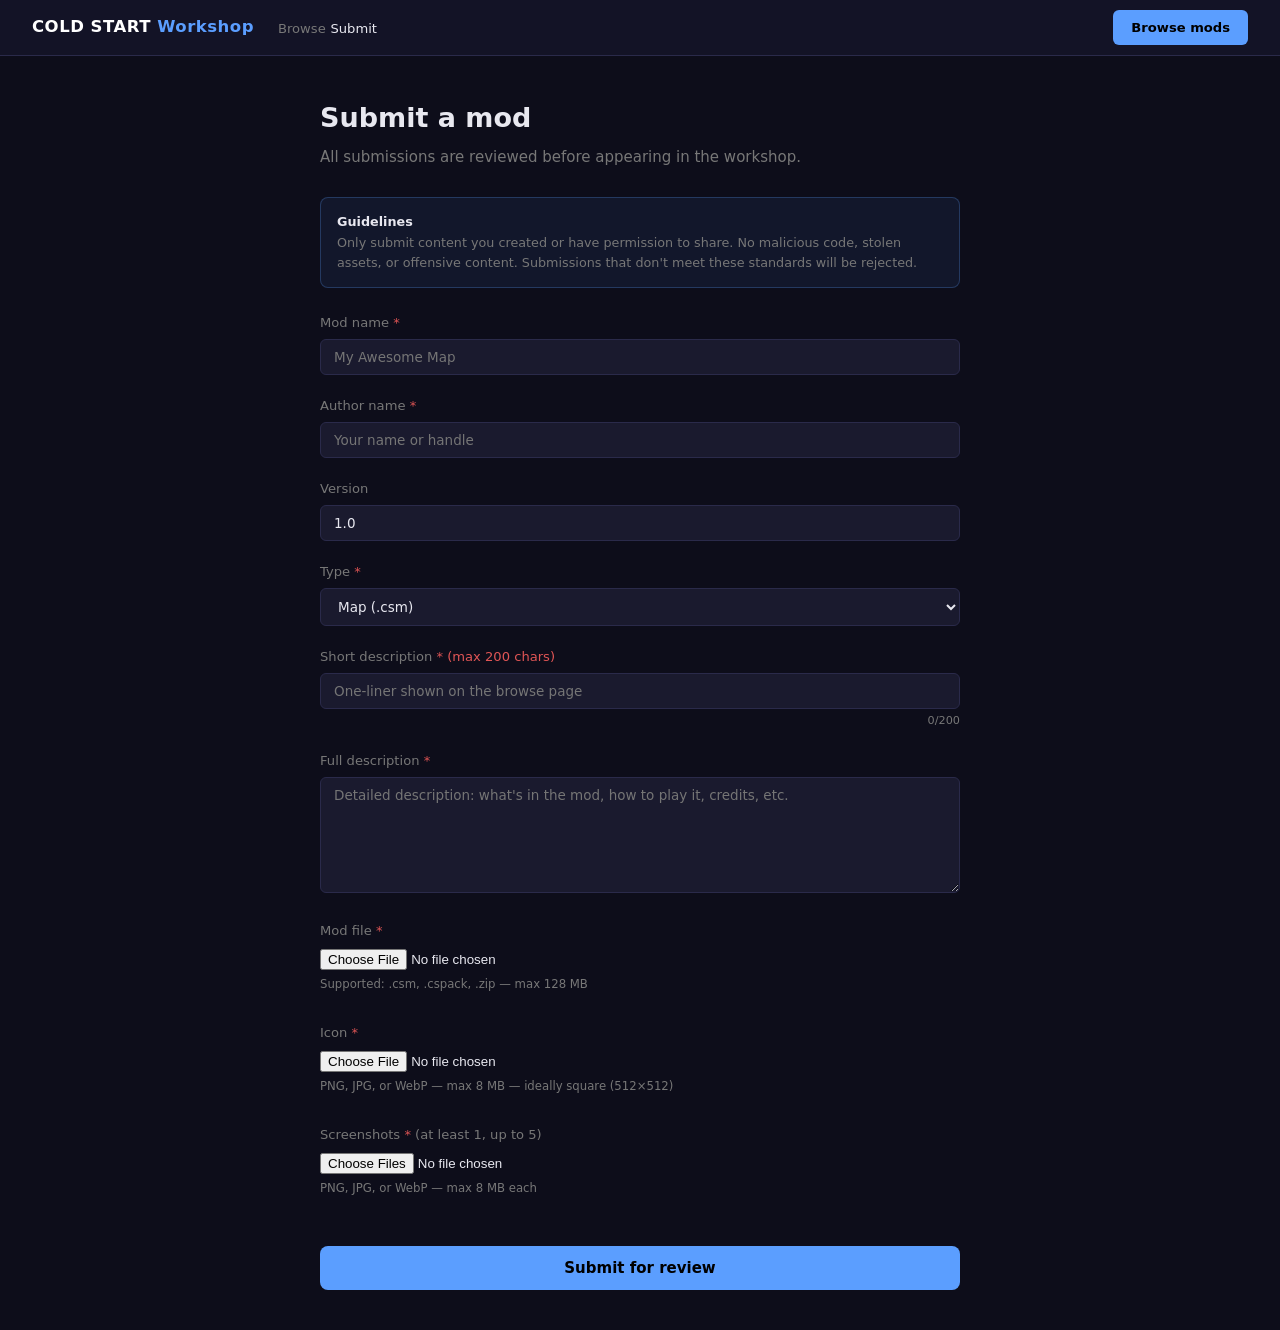
==== submit.html @ f0fc11db "initial: public workshop browse + submit site" ====
<!DOCTYPE html>
<html lang="en">
<head>
<meta charset="utf-8">
<meta name="viewport" content="width=device-width,initial-scale=1">
<title>Submit a mod — Cold Start Workshop</title>
<link rel="stylesheet" href="css/style.css">
</head>
<body>

<header>
  <span class="logo">COLD START <span>Workshop</span></span>
  <nav>
    <a href="index.html">Browse</a>
    <a href="submit.html" class="active">Submit</a>
  </nav>
  <span class="header-spacer"></span>
  <a href="index.html" class="btn-submit">Browse mods</a>
</header>

<div class="submit-wrap">
  <h1>Submit a mod</h1>
  <p>All submissions are reviewed before appearing in the workshop.</p>

  <div class="notice">
    <strong>Guidelines</strong><br>
    Only submit content you created or have permission to share.
    No malicious code, stolen assets, or offensive content.
    Submissions that don't meet these standards will be rejected.
  </div>

  <form id="form" enctype="multipart/form-data">

    <div class="form-group">
      <label>Mod name <span class="req">*</span></label>
      <input type="text" name="name" maxlength="80" required placeholder="My Awesome Map">
    </div>

    <div class="form-group">
      <label>Author name <span class="req">*</span></label>
      <input type="text" name="author" maxlength="64" required placeholder="Your name or handle">
    </div>

    <div class="form-group">
      <label>Version</label>
      <input type="text" name="version" maxlength="20" value="1.0" placeholder="1.0">
    </div>

    <div class="form-group">
      <label>Type <span class="req">*</span></label>
      <select name="mod_type">
        <option value="map">Map (.csm)</option>
        <option value="pack">Map pack (.cspack)</option>
        <option value="character">Character</option>
        <option value="item">Item</option>
      </select>
    </div>

    <div class="form-group">
      <label>Short description <span class="req">*</span> <span class="req">(max 200 chars)</span></label>
      <input type="text" name="short_description" id="short_desc" maxlength="200" required
             placeholder="One-liner shown on the browse page">
      <div class="char-count"><span id="short_count">0</span>/200</div>
    </div>

    <div class="form-group">
      <label>Full description <span class="req">*</span></label>
      <textarea name="description" rows="6" required
                placeholder="Detailed description: what's in the mod, how to play it, credits, etc."></textarea>
    </div>

    <div class="form-group">
      <label>Mod file <span class="req">*</span></label>
      <input type="file" name="mod_file" accept=".csm,.cspack,.zip" required>
      <p class="file-hint">Supported: .csm, .cspack, .zip — max 128 MB</p>
    </div>

    <div class="form-group">
      <label>Icon <span class="req">*</span></label>
      <input type="file" name="icon" accept="image/png,image/jpeg,image/webp" required>
      <p class="file-hint">PNG, JPG, or WebP — max 8 MB — ideally square (512×512)</p>
    </div>

    <div class="form-group">
      <label>Screenshots <span class="req">*</span> (at least 1, up to 5)</label>
      <input type="file" name="screenshots" accept="image/png,image/jpeg,image/webp"
             multiple required id="ss_input">
      <p class="file-hint">PNG, JPG, or WebP — max 8 MB each</p>
      <div id="ss_preview" style="display:flex;gap:8px;flex-wrap:wrap;margin-top:8px"></div>
    </div>

    <button class="submit-btn" type="submit" id="submit_btn">Submit for review</button>
    <div class="status-msg" id="status"></div>
  </form>
</div>

<script src="js/api.js"></script>
<script>
// Character counter
const shortInput = document.getElementById("short_desc");
const shortCount = document.getElementById("short_count");
shortInput.addEventListener("input", () => {
  shortCount.textContent = shortInput.value.length;
});

// Screenshot preview
document.getElementById("ss_input").addEventListener("change", function() {
  const prev = document.getElementById("ss_preview");
  prev.innerHTML = "";
  const files = [...this.files].slice(0, 5);
  if (files.length > 5) {
    showStatus("Maximum 5 screenshots — only the first 5 will be used.", "err");
  }
  files.forEach(f => {
    const img = document.createElement("img");
    img.style.cssText = "height:90px;width:auto;border-radius:6px;object-fit:cover;border:1px solid var(--border)";
    img.src = URL.createObjectURL(f);
    prev.appendChild(img);
  });
});

// Submit
document.getElementById("form").addEventListener("submit", async e => {
  e.preventDefault();
  const btn = document.getElementById("submit_btn");
  btn.disabled = true;
  btn.textContent = "Uploading…";
  showStatus("", "");

  try {
    const fd = new FormData(e.target);

    // Cap screenshots at 5 (browsers may pass more via multiple)
    const ssInput = document.getElementById("ss_input");
    fd.delete("screenshots");
    [...ssInput.files].slice(0, 5).forEach(f => fd.append("screenshots", f));

    const result = await submitMod(fd);
    showStatus(`✓ Submitted! Your mod ID is <strong>${result.id}</strong>. It will appear after review.`, "ok");
    e.target.reset();
    document.getElementById("ss_preview").innerHTML = "";
    shortCount.textContent = "0";
  } catch(err) {
    showStatus("✗ " + err.message, "err");
  } finally {
    btn.disabled = false;
    btn.textContent = "Submit for review";
  }
});

function showStatus(msg, type) {
  const el = document.getElementById("status");
  el.innerHTML = msg;
  el.className = "status-msg " + type;
  el.style.display = msg ? "block" : "none";
}
</script>
</body>
</html>
---- css/style.css ----
:root {
  --bg:#0d0d1a; --surface:#131326; --card:#1a1a2e; --border:#2a2a4a;
  --text:#e8e8f0; --dim:#777; --accent:#5b9eff; --green:#50c87a; --red:#e05555;
  --gold:#f5c842;
  font-size:15px;
}
*{box-sizing:border-box;margin:0;padding:0}
body{background:var(--bg);color:var(--text);font:1rem/1.6 'Segoe UI',system-ui,sans-serif;min-height:100vh}
a{color:var(--accent);text-decoration:none}
a:hover{text-decoration:underline}

/* ── header ── */
header{background:var(--surface);border-bottom:1px solid var(--border);
       padding:0 32px;display:flex;align-items:center;gap:24px;height:56px;position:sticky;top:0;z-index:100}
.logo{font-size:1.1rem;font-weight:700;color:#fff;letter-spacing:.5px}
.logo span{color:var(--accent)}
nav a{color:var(--dim);font-size:.875rem;transition:color .15s}
nav a:hover,nav a.active{color:var(--text);text-decoration:none}
.header-spacer{flex:1}
.btn-submit{background:var(--accent);color:#000;font-weight:600;
            padding:7px 18px;border-radius:6px;font-size:.875rem}
.btn-submit:hover{text-decoration:none;filter:brightness(1.1)}

/* ── hero ── */
.hero{text-align:center;padding:64px 20px 48px;background:
  radial-gradient(ellipse at 50% 0%, rgba(91,158,255,.12) 0%, transparent 70%)}
.hero h1{font-size:2.4rem;font-weight:800;margin-bottom:12px}
.hero p{color:var(--dim);font-size:1.05rem;max-width:500px;margin:0 auto 28px}
.search-bar{display:flex;max-width:520px;margin:0 auto;gap:8px}
.search-bar input{flex:1;background:var(--card);border:1px solid var(--border);
  color:var(--text);padding:10px 16px;border-radius:8px;font-size:.95rem;font-family:inherit}
.search-bar input:focus{outline:none;border-color:var(--accent)}
.filter-row{display:flex;gap:8px;justify-content:center;margin-top:16px;flex-wrap:wrap}

/* ── tag / chip ── */
.chip{padding:5px 14px;border-radius:20px;font-size:.8rem;cursor:pointer;
      border:1px solid var(--border);background:transparent;color:var(--dim);transition:.15s}
.chip:hover,.chip.active{background:var(--accent);color:#000;border-color:var(--accent)}

/* ── grid ── */
main{max-width:1200px;margin:0 auto;padding:32px 20px}
.grid{display:grid;grid-template-columns:repeat(auto-fill,minmax(260px,1fr));gap:20px}
.empty{text-align:center;color:var(--dim);padding:60px;grid-column:1/-1}

/* ── mod card ── */
.mod-card{background:var(--card);border:1px solid var(--border);border-radius:10px;
          overflow:hidden;transition:transform .15s,border-color .15s;cursor:pointer}
.mod-card:hover{transform:translateY(-2px);border-color:var(--accent)}
.mod-thumb{width:100%;height:150px;object-fit:cover;background:var(--border)}
.mod-body{padding:14px}
.mod-top{display:flex;align-items:center;gap:10px;margin-bottom:8px}
.mod-icon{width:36px;height:36px;border-radius:6px;object-fit:cover;flex-shrink:0}
.mod-name{font-weight:600;font-size:.95rem}
.mod-author{color:var(--dim);font-size:.8rem}
.mod-desc{font-size:.825rem;color:var(--dim);margin-bottom:10px;
          display:-webkit-box;-webkit-line-clamp:2;-webkit-box-orient:vertical;overflow:hidden}
.mod-foot{display:flex;align-items:center;gap:8px;font-size:.78rem;color:var(--dim)}
.tag{background:rgba(91,158,255,.15);color:var(--accent);
     font-size:.72rem;padding:2px 7px;border-radius:4px;font-weight:600}
.dl-count::before{content:"⬇ "}

/* ── modal ── */
.overlay{position:fixed;inset:0;background:rgba(0,0,0,.75);z-index:200;
         display:flex;align-items:center;justify-content:center;padding:20px;
         opacity:0;pointer-events:none;transition:opacity .2s}
.overlay.open{opacity:1;pointer-events:all}
.modal{background:var(--card);border:1px solid var(--border);border-radius:12px;
       max-width:760px;width:100%;max-height:90vh;overflow-y:auto;padding:28px}
.modal-header{display:flex;align-items:center;gap:14px;margin-bottom:18px}
.modal-icon{width:52px;height:52px;border-radius:8px;object-fit:cover}
.modal-title{font-size:1.3rem;font-weight:700}
.modal-meta{color:var(--dim);font-size:.85rem}
.close-btn{margin-left:auto;background:none;border:none;color:var(--dim);
           font-size:1.4rem;cursor:pointer;line-height:1}
.close-btn:hover{color:var(--text)}
.ss-row{display:flex;gap:8px;overflow-x:auto;margin:14px 0;padding-bottom:4px}
.ss-row img{height:130px;width:auto;border-radius:6px;border:1px solid var(--border);flex-shrink:0}
.modal-desc{font-size:.9rem;line-height:1.7;white-space:pre-wrap;margin-bottom:18px}
.dl-btn{display:inline-block;background:var(--accent);color:#000;font-weight:700;
        padding:10px 24px;border-radius:8px;font-size:.9rem}
.dl-btn:hover{text-decoration:none;filter:brightness(1.1)}
.sig-block{background:var(--surface);border:1px solid var(--border);border-radius:6px;
           padding:10px 14px;font-size:.75rem;color:var(--dim);margin-top:12px;word-break:break-all}

/* ── submit page ── */
.submit-wrap{max-width:680px;margin:0 auto;padding:40px 20px}
.submit-wrap h1{font-size:1.8rem;margin-bottom:6px}
.submit-wrap p{color:var(--dim);margin-bottom:28px}
.form-group{margin-bottom:20px}
label{display:block;font-size:.875rem;color:var(--dim);margin-bottom:6px;font-weight:500}
label .req{color:var(--red)}
input[type=text],input[type=email],textarea,select{
  width:100%;background:var(--card);color:var(--text);
  border:1px solid var(--border);border-radius:6px;
  padding:9px 13px;font-size:.9rem;font-family:inherit}
input:focus,textarea:focus,select:focus{outline:none;border-color:var(--accent)}
textarea{resize:vertical;min-height:80px}
.char-count{text-align:right;font-size:.75rem;color:var(--dim);margin-top:3px}
.file-hint{font-size:.78rem;color:var(--dim);margin-top:4px}
.submit-btn{width:100%;background:var(--accent);color:#000;font-weight:700;
            border:none;border-radius:8px;padding:13px;font-size:1rem;
            cursor:pointer;transition:filter .15s;font-family:inherit}
.submit-btn:hover{filter:brightness(1.1)}
.submit-btn:disabled{opacity:.5;cursor:default}
.notice{background:rgba(91,158,255,.08);border:1px solid rgba(91,158,255,.25);
        border-radius:8px;padding:14px 16px;font-size:.85rem;color:var(--dim);margin-bottom:24px}
.notice strong{color:var(--text)}
.status-msg{padding:14px;border-radius:8px;margin-top:16px;display:none}
.status-msg.ok{background:rgba(80,200,122,.12);border:1px solid var(--green);color:var(--green)}
.status-msg.err{background:rgba(224,85,85,.12);border:1px solid var(--red);color:var(--red)}

@media(max-width:600px){
  .hero h1{font-size:1.7rem}
  .grid{grid-template-columns:1fr}
}
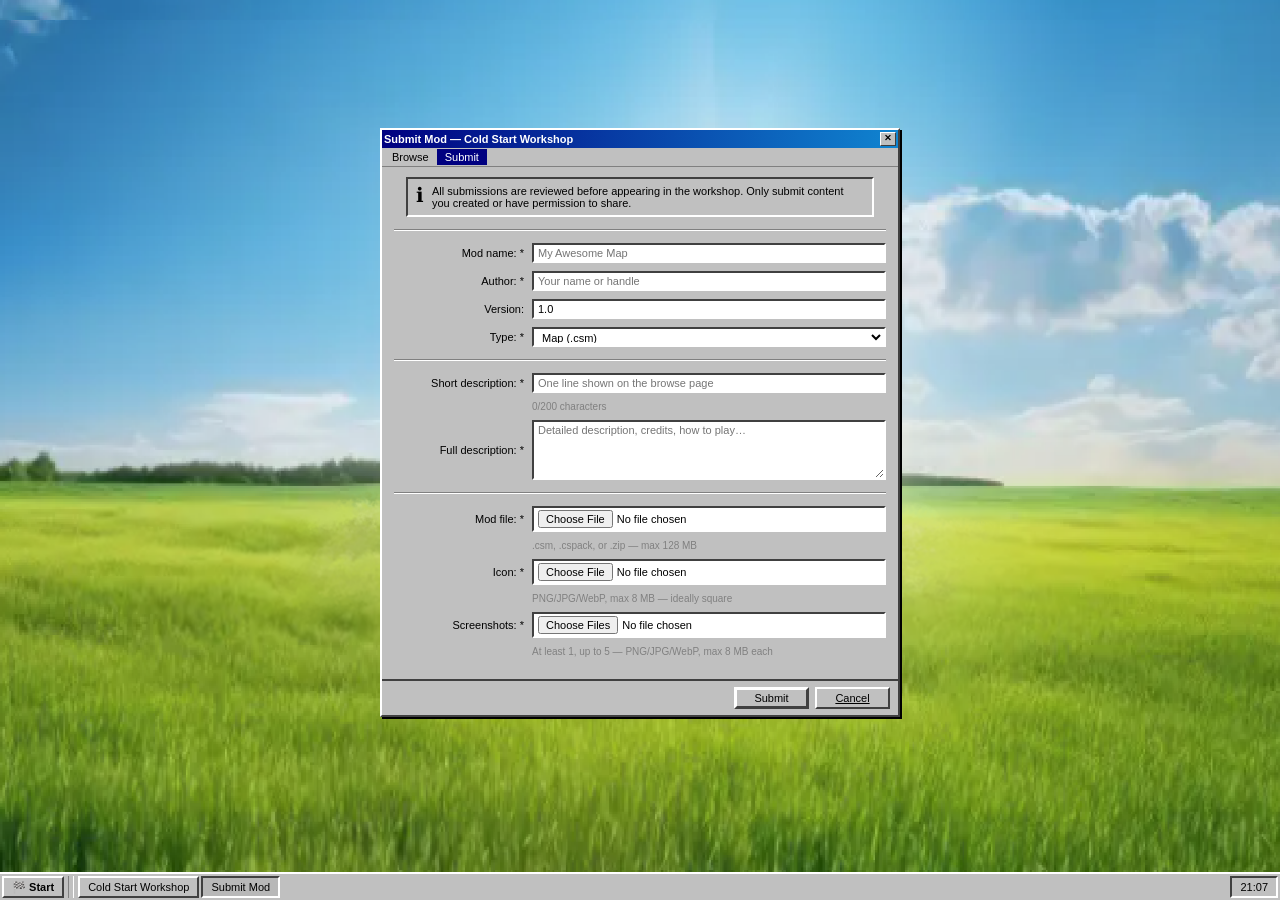
==== commit 21da0e3b: "Win98 UI with game wallpaper" ====
--- a/submit.html
+++ b/submit.html
@@ -8,152 +8,177 @@
 </head>
 <body>
 
-<header>
-  <span class="logo">COLD START <span>Workshop</span></span>
-  <nav>
-    <a href="index.html">Browse</a>
-    <a href="submit.html" class="active">Submit</a>
-  </nav>
-  <span class="header-spacer"></span>
-  <a href="index.html" class="btn-submit">Browse mods</a>
-</header>
-
-<div class="submit-wrap">
-  <h1>Submit a mod</h1>
-  <p>All submissions are reviewed before appearing in the workshop.</p>
-
-  <div class="notice">
-    <strong>Guidelines</strong><br>
-    Only submit content you created or have permission to share.
-    No malicious code, stolen assets, or offensive content.
-    Submissions that don't meet these standards will be rejected.
-  </div>
-
-  <form id="form" enctype="multipart/form-data">
-
-    <div class="form-group">
-      <label>Mod name <span class="req">*</span></label>
-      <input type="text" name="name" maxlength="80" required placeholder="My Awesome Map">
+<div class="page-wrap" style="align-items:center;justify-content:center;padding-bottom:36px">
+  <div class="win form-win">
+    <div class="titlebar">
+      <span class="titlebar-title">Submit Mod — Cold Start Workshop</span>
+      <button class="titlebar-btn" onclick="history.back()">✕</button>
     </div>
 
-    <div class="form-group">
-      <label>Author name <span class="req">*</span></label>
-      <input type="text" name="author" maxlength="64" required placeholder="Your name or handle">
+    <div class="menubar">
+      <a href="index.html" class="menubar-item">Browse</a>
+      <a href="submit.html" class="menubar-item active">Submit</a>
     </div>
 
-    <div class="form-group">
-      <label>Version</label>
-      <input type="text" name="version" maxlength="20" value="1.0" placeholder="1.0">
-    </div>
+    <form id="form" enctype="multipart/form-data">
+      <div class="form-body">
 
-    <div class="form-group">
-      <label>Type <span class="req">*</span></label>
-      <select name="mod_type">
-        <option value="map">Map (.csm)</option>
-        <option value="pack">Map pack (.cspack)</option>
-        <option value="character">Character</option>
-        <option value="item">Item</option>
-      </select>
-    </div>
+        <div class="notice98">
+          <span class="notice98-icon">ℹ</span>
+          <span>All submissions are reviewed before appearing in the workshop.
+          Only submit content you created or have permission to share.</span>
+        </div>
 
-    <div class="form-group">
-      <label>Short description <span class="req">*</span> <span class="req">(max 200 chars)</span></label>
-      <input type="text" name="short_description" id="short_desc" maxlength="200" required
-             placeholder="One-liner shown on the browse page">
-      <div class="char-count"><span id="short_count">0</span>/200</div>
-    </div>
+        <hr class="form-sep">
 
-    <div class="form-group">
-      <label>Full description <span class="req">*</span></label>
-      <textarea name="description" rows="6" required
-                placeholder="Detailed description: what's in the mod, how to play it, credits, etc."></textarea>
-    </div>
+        <div class="form-row">
+          <label for="f-name">Mod name: *</label>
+          <input type="text" id="f-name" name="name" maxlength="80" required placeholder="My Awesome Map">
+        </div>
+        <div class="form-row">
+          <label for="f-author">Author: *</label>
+          <input type="text" id="f-author" name="author" maxlength="64" required placeholder="Your name or handle">
+        </div>
+        <div class="form-row">
+          <label for="f-ver">Version:</label>
+          <input type="text" id="f-ver" name="version" maxlength="20" value="1.0">
+        </div>
+        <div class="form-row">
+          <label for="f-type">Type: *</label>
+          <select id="f-type" name="mod_type">
+            <option value="map">Map (.csm)</option>
+            <option value="pack">Map pack (.cspack)</option>
+            <option value="character">Character</option>
+            <option value="item">Item</option>
+          </select>
+        </div>
 
-    <div class="form-group">
-      <label>Mod file <span class="req">*</span></label>
-      <input type="file" name="mod_file" accept=".csm,.cspack,.zip" required>
-      <p class="file-hint">Supported: .csm, .cspack, .zip — max 128 MB</p>
-    </div>
+        <hr class="form-sep">
 
-    <div class="form-group">
-      <label>Icon <span class="req">*</span></label>
-      <input type="file" name="icon" accept="image/png,image/jpeg,image/webp" required>
-      <p class="file-hint">PNG, JPG, or WebP — max 8 MB — ideally square (512×512)</p>
-    </div>
+        <div class="form-row">
+          <label for="f-short">Short description: *</label>
+          <input type="text" id="f-short" name="short_description" maxlength="200" required
+                 placeholder="One line shown on the browse page" oninput="updateCount()">
+        </div>
+        <div class="char-hint"><span id="char-count">0</span>/200 characters</div>
 
-    <div class="form-group">
-      <label>Screenshots <span class="req">*</span> (at least 1, up to 5)</label>
-      <input type="file" name="screenshots" accept="image/png,image/jpeg,image/webp"
-             multiple required id="ss_input">
-      <p class="file-hint">PNG, JPG, or WebP — max 8 MB each</p>
-      <div id="ss_preview" style="display:flex;gap:8px;flex-wrap:wrap;margin-top:8px"></div>
-    </div>
+        <div class="form-row">
+          <label for="f-desc">Full description: *</label>
+          <textarea id="f-desc" name="description" required
+                    placeholder="Detailed description, credits, how to play…"></textarea>
+        </div>
 
-    <button class="submit-btn" type="submit" id="submit_btn">Submit for review</button>
-    <div class="status-msg" id="status"></div>
-  </form>
+        <hr class="form-sep">
+
+        <div class="form-row">
+          <label>Mod file: *</label>
+          <input type="file" name="mod_file" accept=".csm,.cspack,.zip" required>
+        </div>
+        <div class="char-hint">.csm, .cspack, or .zip — max 128 MB</div>
+
+        <div class="form-row">
+          <label>Icon: *</label>
+          <input type="file" name="icon" accept="image/png,image/jpeg,image/webp" required id="icon-input"
+                 onchange="previewIcon(this)">
+        </div>
+        <div class="char-hint">PNG/JPG/WebP, max 8 MB — ideally square</div>
+        <div id="icon-prev" style="margin-left:138px;display:none">
+          <img id="icon-img" style="width:48px;height:48px;object-fit:cover;border:2px inset #c0c0c0">
+        </div>
+
+        <div class="form-row">
+          <label>Screenshots: *</label>
+          <input type="file" name="screenshots" accept="image/png,image/jpeg,image/webp"
+                 multiple required id="ss-input" onchange="previewSS(this)">
+        </div>
+        <div class="char-hint">At least 1, up to 5 — PNG/JPG/WebP, max 8 MB each</div>
+        <div id="ss-prev" style="margin-left:138px;display:flex;gap:4px;flex-wrap:wrap;margin-top:4px"></div>
+
+      </div>
+
+      <div id="msg" class="msg-box"></div>
+
+      <div class="form-footer">
+        <button type="submit" class="btn98 default" id="submit-btn">Submit</button>
+        <a href="index.html" class="btn98">Cancel</a>
+      </div>
+    </form>
+  </div>
+</div>
+
+<!-- taskbar -->
+<div class="taskbar">
+  <button class="start-btn">🏁 Start</button>
+  <div class="taskbar-sep"></div>
+  <button class="taskbar-task" onclick="location.href='index.html'">Cold Start Workshop</button>
+  <button class="taskbar-task active">Submit Mod</button>
+  <div class="taskbar-spacer"></div>
+  <div class="clock-tray" id="clock"></div>
 </div>
 
 <script src="js/api.js"></script>
 <script>
-// Character counter
-const shortInput = document.getElementById("short_desc");
-const shortCount = document.getElementById("short_count");
-shortInput.addEventListener("input", () => {
-  shortCount.textContent = shortInput.value.length;
-});
+function updateCount() {
+  document.getElementById("char-count").textContent =
+    document.getElementById("f-short").value.length;
+}
 
-// Screenshot preview
-document.getElementById("ss_input").addEventListener("change", function() {
-  const prev = document.getElementById("ss_preview");
+function previewIcon(input) {
+  if (!input.files.length) return;
+  const div = document.getElementById("icon-prev");
+  const img = document.getElementById("icon-img");
+  img.src = URL.createObjectURL(input.files[0]);
+  div.style.display = "block";
+}
+
+function previewSS(input) {
+  const prev = document.getElementById("ss-prev");
   prev.innerHTML = "";
-  const files = [...this.files].slice(0, 5);
-  if (files.length > 5) {
-    showStatus("Maximum 5 screenshots — only the first 5 will be used.", "err");
-  }
-  files.forEach(f => {
+  [...input.files].slice(0, 5).forEach(f => {
     const img = document.createElement("img");
-    img.style.cssText = "height:90px;width:auto;border-radius:6px;object-fit:cover;border:1px solid var(--border)";
+    img.style.cssText = "height:48px;width:auto;object-fit:cover;border:2px inset #c0c0c0";
     img.src = URL.createObjectURL(f);
     prev.appendChild(img);
   });
-});
+}
 
-// Submit
 document.getElementById("form").addEventListener("submit", async e => {
   e.preventDefault();
-  const btn = document.getElementById("submit_btn");
-  btn.disabled = true;
-  btn.textContent = "Uploading…";
-  showStatus("", "");
+  const btn = document.getElementById("submit-btn");
+  const msg = document.getElementById("msg");
+  btn.disabled = true; btn.textContent = "Submitting…";
+  msg.className = "msg-box"; msg.style.display = "none";
 
   try {
     const fd = new FormData(e.target);
-
-    // Cap screenshots at 5 (browsers may pass more via multiple)
-    const ssInput = document.getElementById("ss_input");
+    const ssInput = document.getElementById("ss-input");
     fd.delete("screenshots");
     [...ssInput.files].slice(0, 5).forEach(f => fd.append("screenshots", f));
 
     const result = await submitMod(fd);
-    showStatus(`✓ Submitted! Your mod ID is <strong>${result.id}</strong>. It will appear after review.`, "ok");
+    msg.className = "msg-box ok";
+    msg.textContent = "✓ Submitted! Your mod ID: " + result.id + ". It will appear after review.";
+    msg.style.display = "block";
     e.target.reset();
-    document.getElementById("ss_preview").innerHTML = "";
-    shortCount.textContent = "0";
+    document.getElementById("ss-prev").innerHTML = "";
+    document.getElementById("icon-prev").style.display = "none";
+    document.getElementById("char-count").textContent = "0";
   } catch(err) {
-    showStatus("✗ " + err.message, "err");
+    msg.className = "msg-box err";
+    msg.textContent = "✗ " + err.message;
+    msg.style.display = "block";
   } finally {
     btn.disabled = false;
-    btn.textContent = "Submit for review";
+    btn.textContent = "Submit";
   }
 });
 
-function showStatus(msg, type) {
-  const el = document.getElementById("status");
-  el.innerHTML = msg;
-  el.className = "status-msg " + type;
-  el.style.display = msg ? "block" : "none";
+function tick() {
+  const d = new Date();
+  document.getElementById("clock").textContent =
+    d.getHours().toString().padStart(2,"0") + ":" + d.getMinutes().toString().padStart(2,"0");
 }
+tick(); setInterval(tick, 10000);
 </script>
 </body>
 </html>
--- a/css/style.css
+++ b/css/style.css
@@ -1,115 +1,305 @@
+/* ── Win98 base ── */
 :root {
-  --bg:#0d0d1a; --surface:#131326; --card:#1a1a2e; --border:#2a2a4a;
-  --text:#e8e8f0; --dim:#777; --accent:#5b9eff; --green:#50c87a; --red:#e05555;
-  --gold:#f5c842;
-  font-size:15px;
-}
-*{box-sizing:border-box;margin:0;padding:0}
-body{background:var(--bg);color:var(--text);font:1rem/1.6 'Segoe UI',system-ui,sans-serif;min-height:100vh}
-a{color:var(--accent);text-decoration:none}
-a:hover{text-decoration:underline}
-
-/* ── header ── */
-header{background:var(--surface);border-bottom:1px solid var(--border);
-       padding:0 32px;display:flex;align-items:center;gap:24px;height:56px;position:sticky;top:0;z-index:100}
-.logo{font-size:1.1rem;font-weight:700;color:#fff;letter-spacing:.5px}
-.logo span{color:var(--accent)}
-nav a{color:var(--dim);font-size:.875rem;transition:color .15s}
-nav a:hover,nav a.active{color:var(--text);text-decoration:none}
-.header-spacer{flex:1}
-.btn-submit{background:var(--accent);color:#000;font-weight:600;
-            padding:7px 18px;border-radius:6px;font-size:.875rem}
-.btn-submit:hover{text-decoration:none;filter:brightness(1.1)}
-
-/* ── hero ── */
-.hero{text-align:center;padding:64px 20px 48px;background:
-  radial-gradient(ellipse at 50% 0%, rgba(91,158,255,.12) 0%, transparent 70%)}
-.hero h1{font-size:2.4rem;font-weight:800;margin-bottom:12px}
-.hero p{color:var(--dim);font-size:1.05rem;max-width:500px;margin:0 auto 28px}
-.search-bar{display:flex;max-width:520px;margin:0 auto;gap:8px}
-.search-bar input{flex:1;background:var(--card);border:1px solid var(--border);
-  color:var(--text);padding:10px 16px;border-radius:8px;font-size:.95rem;font-family:inherit}
-.search-bar input:focus{outline:none;border-color:var(--accent)}
-.filter-row{display:flex;gap:8px;justify-content:center;margin-top:16px;flex-wrap:wrap}
-
-/* ── tag / chip ── */
-.chip{padding:5px 14px;border-radius:20px;font-size:.8rem;cursor:pointer;
-      border:1px solid var(--border);background:transparent;color:var(--dim);transition:.15s}
-.chip:hover,.chip.active{background:var(--accent);color:#000;border-color:var(--accent)}
-
-/* ── grid ── */
-main{max-width:1200px;margin:0 auto;padding:32px 20px}
-.grid{display:grid;grid-template-columns:repeat(auto-fill,minmax(260px,1fr));gap:20px}
-.empty{text-align:center;color:var(--dim);padding:60px;grid-column:1/-1}
-
-/* ── mod card ── */
-.mod-card{background:var(--card);border:1px solid var(--border);border-radius:10px;
-          overflow:hidden;transition:transform .15s,border-color .15s;cursor:pointer}
-.mod-card:hover{transform:translateY(-2px);border-color:var(--accent)}
-.mod-thumb{width:100%;height:150px;object-fit:cover;background:var(--border)}
-.mod-body{padding:14px}
-.mod-top{display:flex;align-items:center;gap:10px;margin-bottom:8px}
-.mod-icon{width:36px;height:36px;border-radius:6px;object-fit:cover;flex-shrink:0}
-.mod-name{font-weight:600;font-size:.95rem}
-.mod-author{color:var(--dim);font-size:.8rem}
-.mod-desc{font-size:.825rem;color:var(--dim);margin-bottom:10px;
-          display:-webkit-box;-webkit-line-clamp:2;-webkit-box-orient:vertical;overflow:hidden}
-.mod-foot{display:flex;align-items:center;gap:8px;font-size:.78rem;color:var(--dim)}
-.tag{background:rgba(91,158,255,.15);color:var(--accent);
-     font-size:.72rem;padding:2px 7px;border-radius:4px;font-weight:600}
-.dl-count::before{content:"⬇ "}
-
-/* ── modal ── */
-.overlay{position:fixed;inset:0;background:rgba(0,0,0,.75);z-index:200;
-         display:flex;align-items:center;justify-content:center;padding:20px;
-         opacity:0;pointer-events:none;transition:opacity .2s}
-.overlay.open{opacity:1;pointer-events:all}
-.modal{background:var(--card);border:1px solid var(--border);border-radius:12px;
-       max-width:760px;width:100%;max-height:90vh;overflow-y:auto;padding:28px}
-.modal-header{display:flex;align-items:center;gap:14px;margin-bottom:18px}
-.modal-icon{width:52px;height:52px;border-radius:8px;object-fit:cover}
-.modal-title{font-size:1.3rem;font-weight:700}
-.modal-meta{color:var(--dim);font-size:.85rem}
-.close-btn{margin-left:auto;background:none;border:none;color:var(--dim);
-           font-size:1.4rem;cursor:pointer;line-height:1}
-.close-btn:hover{color:var(--text)}
-.ss-row{display:flex;gap:8px;overflow-x:auto;margin:14px 0;padding-bottom:4px}
-.ss-row img{height:130px;width:auto;border-radius:6px;border:1px solid var(--border);flex-shrink:0}
-.modal-desc{font-size:.9rem;line-height:1.7;white-space:pre-wrap;margin-bottom:18px}
-.dl-btn{display:inline-block;background:var(--accent);color:#000;font-weight:700;
-        padding:10px 24px;border-radius:8px;font-size:.9rem}
-.dl-btn:hover{text-decoration:none;filter:brightness(1.1)}
-.sig-block{background:var(--surface);border:1px solid var(--border);border-radius:6px;
-           padding:10px 14px;font-size:.75rem;color:var(--dim);margin-top:12px;word-break:break-all}
-
-/* ── submit page ── */
-.submit-wrap{max-width:680px;margin:0 auto;padding:40px 20px}
-.submit-wrap h1{font-size:1.8rem;margin-bottom:6px}
-.submit-wrap p{color:var(--dim);margin-bottom:28px}
-.form-group{margin-bottom:20px}
-label{display:block;font-size:.875rem;color:var(--dim);margin-bottom:6px;font-weight:500}
-label .req{color:var(--red)}
-input[type=text],input[type=email],textarea,select{
-  width:100%;background:var(--card);color:var(--text);
-  border:1px solid var(--border);border-radius:6px;
-  padding:9px 13px;font-size:.9rem;font-family:inherit}
-input:focus,textarea:focus,select:focus{outline:none;border-color:var(--accent)}
-textarea{resize:vertical;min-height:80px}
-.char-count{text-align:right;font-size:.75rem;color:var(--dim);margin-top:3px}
-.file-hint{font-size:.78rem;color:var(--dim);margin-top:4px}
-.submit-btn{width:100%;background:var(--accent);color:#000;font-weight:700;
-            border:none;border-radius:8px;padding:13px;font-size:1rem;
-            cursor:pointer;transition:filter .15s;font-family:inherit}
-.submit-btn:hover{filter:brightness(1.1)}
-.submit-btn:disabled{opacity:.5;cursor:default}
-.notice{background:rgba(91,158,255,.08);border:1px solid rgba(91,158,255,.25);
-        border-radius:8px;padding:14px 16px;font-size:.85rem;color:var(--dim);margin-bottom:24px}
-.notice strong{color:var(--text)}
-.status-msg{padding:14px;border-radius:8px;margin-top:16px;display:none}
-.status-msg.ok{background:rgba(80,200,122,.12);border:1px solid var(--green);color:var(--green)}
-.status-msg.err{background:rgba(224,85,85,.12);border:1px solid var(--red);color:var(--red)}
-
-@media(max-width:600px){
-  .hero h1{font-size:1.7rem}
-  .grid{grid-template-columns:1fr}
-}
+  --win-bg:     #c0c0c0;
+  --win-light:  #ffffff;
+  --win-dark:   #808080;
+  --win-darker: #404040;
+  --win-black:  #000000;
+  --title-start:#000080;
+  --title-end:  #1084d0;
+  --desktop-teal:#008080;
+  --text:       #000000;
+  --text-inv:   #ffffff;
+  --inset-bg:   #ffffff;
+  --sel-bg:     #000080;
+  --sel-text:   #ffffff;
+}
+
+/* reset */
+*, *::before, *::after { box-sizing: border-box; margin: 0; padding: 0; }
+
+/* desktop */
+html, body {
+  min-height: 100vh;
+  background: var(--desktop-teal) url('../img/wallpaper.png') center/cover no-repeat fixed;
+  font-family: 'MS Sans Serif', 'Pixelated MS Sans Serif', Arial, sans-serif;
+  font-size: 11px;
+  color: var(--text);
+}
+
+/* ── bevel helpers ── */
+.raised  { border: 2px solid; border-color: var(--win-light) var(--win-darker) var(--win-darker) var(--win-light); }
+.sunken  { border: 2px solid; border-color: var(--win-darker) var(--win-light) var(--win-light) var(--win-darker); }
+.raised1 { border: 1px solid; border-color: var(--win-light) var(--win-dark) var(--win-dark) var(--win-light); }
+.sunken1 { border: 1px solid; border-color: var(--win-dark) var(--win-light) var(--win-light) var(--win-dark); }
+
+/* ── window ── */
+.win {
+  background: var(--win-bg);
+  border: 2px solid;
+  border-color: var(--win-light) var(--win-darker) var(--win-darker) var(--win-light);
+  box-shadow: 2px 2px 0 var(--win-black);
+}
+
+/* ── title bar ── */
+.titlebar {
+  background: linear-gradient(90deg, var(--title-start), var(--title-end));
+  color: var(--text-inv);
+  font-weight: bold;
+  font-size: 11px;
+  height: 18px;
+  display: flex;
+  align-items: center;
+  padding: 0 2px;
+  gap: 4px;
+  user-select: none;
+}
+.titlebar-icon { width: 14px; height: 14px; image-rendering: pixelated; }
+.titlebar-title { flex: 1; }
+.titlebar-btn {
+  width: 16px; height: 14px;
+  background: var(--win-bg);
+  border: 1px solid; border-color: var(--win-light) var(--win-darker) var(--win-darker) var(--win-light);
+  display: flex; align-items: center; justify-content: center;
+  font-size: 9px; font-weight: bold; cursor: pointer; color: var(--text);
+  line-height: 1; padding: 0;
+}
+.titlebar-btn:active { border-color: var(--win-darker) var(--win-light) var(--win-light) var(--win-darker); }
+
+/* ── menu bar ── */
+.menubar {
+  display: flex;
+  align-items: center;
+  height: 19px;
+  padding: 0 2px;
+  background: var(--win-bg);
+  border-bottom: 1px solid var(--win-dark);
+}
+.menubar-item {
+  padding: 2px 8px;
+  font-size: 11px;
+  cursor: pointer;
+  color: var(--text);
+  text-decoration: none;
+}
+.menubar-item:hover, .menubar-item.active {
+  background: var(--sel-bg);
+  color: var(--sel-text);
+}
+
+/* ── toolbar ── */
+.toolbar {
+  display: flex;
+  align-items: center;
+  height: 30px;
+  padding: 2px 4px;
+  gap: 2px;
+  background: var(--win-bg);
+  border-bottom: 2px solid; border-color: var(--win-dark) var(--win-light) var(--win-light) var(--win-dark);
+}
+.toolbar-btn {
+  height: 24px; min-width: 24px;
+  background: var(--win-bg);
+  border: 1px solid transparent;
+  padding: 2px 6px;
+  font-size: 11px; font-family: inherit;
+  cursor: pointer; display: flex; align-items: center; gap: 4px;
+  color: var(--text);
+}
+.toolbar-btn:hover { border-color: var(--win-light) var(--win-darker) var(--win-darker) var(--win-light); }
+.toolbar-btn:active { border-color: var(--win-darker) var(--win-light) var(--win-light) var(--win-darker); }
+.toolbar-btn.active { border-color: var(--win-darker) var(--win-light) var(--win-light) var(--win-darker); background: #b0b0b0; }
+.toolbar-sep { width: 6px; border-left: 1px solid var(--win-dark); border-right: 1px solid var(--win-light); height: 22px; margin: 0 2px; }
+
+/* ── button ── */
+.btn98 {
+  background: var(--win-bg);
+  border: 2px solid; border-color: var(--win-light) var(--win-darker) var(--win-darker) var(--win-light);
+  padding: 3px 16px;
+  font: 11px 'MS Sans Serif', Arial, sans-serif;
+  color: var(--text); cursor: pointer;
+  min-width: 75px; text-align: center; white-space: nowrap;
+}
+.btn98:hover { background: #d4d0c8; }
+.btn98:active { border-color: var(--win-darker) var(--win-light) var(--win-light) var(--win-darker); }
+.btn98:focus { outline: 1px dotted var(--win-black); outline-offset: -4px; }
+.btn98.default { border-width: 3px; padding: 2px 15px; }
+
+/* ── inputs ── */
+.input98, input[type=text], input[type=file], textarea, select {
+  background: var(--inset-bg);
+  border: 2px solid; border-color: var(--win-darker) var(--win-light) var(--win-light) var(--win-darker);
+  padding: 2px 4px;
+  font: 11px 'MS Sans Serif', Arial, sans-serif;
+  color: var(--text);
+}
+.input98:focus, input:focus, textarea:focus, select:focus { outline: none; }
+textarea { resize: vertical; }
+select { background: var(--inset-bg); cursor: pointer; }
+label { font-size: 11px; }
+
+/* ── address bar ── */
+.addressbar {
+  display: flex; align-items: center; gap: 4px;
+  height: 26px; padding: 2px 4px;
+  background: var(--win-bg);
+  border-bottom: 1px solid var(--win-dark);
+}
+.addressbar span { font-size: 11px; }
+.addressbar input {
+  flex: 1; height: 18px; font-size: 11px;
+  border: 2px solid; border-color: var(--win-darker) var(--win-light) var(--win-light) var(--win-darker);
+  padding: 0 3px; background: var(--inset-bg);
+}
+
+/* ── status bar ── */
+.statusbar {
+  height: 20px; display: flex; align-items: center;
+  border-top: 2px solid; border-color: var(--win-darker) var(--win-light) var(--win-light) var(--win-darker);
+  background: var(--win-bg); padding: 0;
+  font-size: 11px;
+}
+.statusbar-cell {
+  padding: 0 6px; border-right: 2px solid;
+  border-color: var(--win-darker) var(--win-light) var(--win-light) var(--win-darker);
+  height: 100%; display: flex; align-items: center;
+}
+.statusbar-cell:last-child { flex: 1; }
+
+/* ── taskbar ── */
+.taskbar {
+  position: fixed; bottom: 0; left: 0; right: 0;
+  height: 28px; z-index: 9999;
+  background: var(--win-bg);
+  border-top: 2px solid; border-color: var(--win-light) var(--win-darker) var(--win-darker) var(--win-light);
+  display: flex; align-items: center; padding: 0 2px; gap: 2px;
+}
+.start-btn {
+  height: 22px; padding: 0 8px;
+  background: var(--win-bg);
+  border: 2px solid; border-color: var(--win-light) var(--win-darker) var(--win-darker) var(--win-light);
+  font: bold 11px 'MS Sans Serif', Arial, sans-serif;
+  cursor: pointer; display: flex; align-items: center; gap: 4px;
+}
+.start-btn:active { border-color: var(--win-darker) var(--win-light) var(--win-light) var(--win-darker); }
+.taskbar-sep { width: 6px; border-left: 1px solid var(--win-dark); border-right: 1px solid var(--win-light); height: 22px; margin: 0 2px; }
+.taskbar-task {
+  height: 22px; padding: 0 8px;
+  background: var(--win-bg);
+  border: 2px solid; border-color: var(--win-light) var(--win-darker) var(--win-darker) var(--win-light);
+  font: 11px 'MS Sans Serif', Arial, sans-serif; cursor: pointer;
+  max-width: 160px; overflow: hidden; text-overflow: ellipsis; white-space: nowrap;
+}
+.taskbar-task.active { border-color: var(--win-darker) var(--win-light) var(--win-light) var(--win-darker); background: #b8b8b8; }
+.taskbar-spacer { flex: 1; }
+.clock-tray {
+  height: 22px; padding: 0 8px;
+  border: 2px solid; border-color: var(--win-darker) var(--win-light) var(--win-light) var(--win-darker);
+  font: 11px 'MS Sans Serif', Arial, sans-serif;
+  display: flex; align-items: center;
+}
+
+/* ── content layout ── */
+.page-wrap {
+  min-height: calc(100vh - 28px);
+  padding: 8px;
+  display: flex; flex-direction: column;
+}
+
+/* browser window fills screen */
+.browser-win {
+  flex: 1;
+  display: flex; flex-direction: column;
+  min-height: 0;
+}
+.win-content {
+  flex: 1; overflow-y: auto;
+  background: var(--win-bg);
+  padding: 6px;
+}
+.win-content.inset {
+  border: 2px solid; border-color: var(--win-darker) var(--win-light) var(--win-light) var(--win-darker);
+  background: var(--inset-bg);
+}
+
+/* ── mod grid ── */
+.mod-grid {
+  display: grid;
+  grid-template-columns: repeat(auto-fill, minmax(180px, 1fr));
+  gap: 2px;
+  background: var(--inset-bg);
+}
+.mod-item {
+  display: flex; align-items: center; gap: 6px;
+  padding: 3px 6px; cursor: pointer; font-size: 11px;
+}
+.mod-item:hover, .mod-item.sel { background: var(--sel-bg); color: var(--sel-text); }
+.mod-item:hover .mod-item-sub, .mod-item.sel .mod-item-sub { color: var(--sel-text); }
+.mod-thumb32 { width: 32px; height: 32px; object-fit: cover; image-rendering: pixelated; flex-shrink: 0; }
+.mod-thumb32-placeholder { width: 32px; height: 32px; background: #808080; flex-shrink: 0; display: flex; align-items: center; justify-content: center; font-size: 16px; }
+.mod-item-info { min-width: 0; }
+.mod-item-name { font-weight: bold; white-space: nowrap; overflow: hidden; text-overflow: ellipsis; }
+.mod-item-sub  { font-size: 10px; color: var(--win-dark); white-space: nowrap; overflow: hidden; text-overflow: ellipsis; }
+
+/* ── detail panel ── */
+.detail-panel {
+  display: none; position: fixed; inset: 0;
+  background: rgba(0,0,0,.4); z-index: 500;
+  align-items: center; justify-content: center; padding: 8px;
+}
+.detail-panel.open { display: flex; }
+.detail-win { width: 560px; max-width: 100%; max-height: 90vh; display: flex; flex-direction: column; }
+.detail-body { overflow-y: auto; padding: 10px; display: flex; flex-direction: column; gap: 8px; background: var(--win-bg); }
+.detail-body img.screenshot { width: 100%; height: 160px; object-fit: cover; }
+.detail-body .field-label { font-weight: bold; font-size: 11px; }
+.detail-body .field-val   { font-size: 11px; }
+.detail-body .desc-box {
+  background: var(--inset-bg);
+  border: 2px solid; border-color: var(--win-darker) var(--win-light) var(--win-light) var(--win-darker);
+  padding: 4px; font-size: 11px; white-space: pre-wrap; max-height: 100px; overflow-y: auto;
+}
+.ss-scroll { display: flex; gap: 4px; overflow-x: auto; }
+.ss-scroll img { height: 80px; width: auto; object-fit: cover; flex-shrink: 0; cursor: pointer; }
+.detail-footer { display: flex; justify-content: flex-end; gap: 6px; padding: 6px 8px; border-top: 2px solid; border-color: var(--win-darker) var(--win-light) var(--win-light) var(--win-darker); background: var(--win-bg); }
+
+/* ── search/filter bar ── */
+.filter-bar {
+  display: flex; align-items: center; gap: 6px; flex-wrap: wrap;
+  padding: 4px 6px;
+  border-bottom: 1px solid var(--win-dark);
+  background: var(--win-bg);
+}
+.filter-bar label { font-size: 11px; }
+.filter-bar input[type=text] {
+  width: 180px; height: 18px;
+  font-size: 11px;
+  border: 2px solid; border-color: var(--win-darker) var(--win-light) var(--win-light) var(--win-darker);
+  padding: 0 3px; background: var(--inset-bg);
+}
+
+/* ── submit form ── */
+.form-win { width: 520px; max-width: 100%; margin: 0 auto; }
+.form-body { padding: 10px 12px; display: flex; flex-direction: column; gap: 8px; }
+.form-row { display: flex; align-items: center; gap: 8px; }
+.form-row label { width: 130px; flex-shrink: 0; font-size: 11px; text-align: right; }
+.form-row input[type=text], .form-row select { flex: 1; height: 20px; }
+.form-row textarea { flex: 1; height: 60px; }
+.form-row input[type=file] { flex: 1; font-size: 11px; }
+.char-hint { font-size: 10px; color: var(--win-dark); margin-left: 138px; }
+.form-sep { border: none; border-top: 1px solid var(--win-dark); border-bottom: 1px solid var(--win-light); margin: 4px 0; }
+.form-footer { display: flex; justify-content: flex-end; gap: 6px; padding: 6px 8px; border-top: 2px solid; border-color: var(--win-darker) var(--win-light) var(--win-light) var(--win-darker); }
+.notice98 {
+  background: var(--win-bg); margin: 0 12px;
+  border: 2px solid; border-color: var(--win-darker) var(--win-light) var(--win-light) var(--win-darker);
+  padding: 6px 8px; font-size: 11px; display: flex; gap: 8px; align-items: flex-start;
+}
+.notice98-icon { font-size: 20px; line-height: 1; flex-shrink: 0; }
+.msg-box { padding: 6px 12px; font-size: 11px; display: none; }
+.msg-box.ok  { color: #004000; }
+.msg-box.err { color: #800000; }
+
+/* ── scrollbar ── */
+::-webkit-scrollbar { width: 16px; height: 16px; }
+::-webkit-scrollbar-track { background: var(--win-bg); border: 1px inset var(--win-bg); }
+::-webkit-scrollbar-thumb { background: var(--win-bg); border: 1px outset var(--win-bg); }
+::-webkit-scrollbar-button { background: var(--win-bg); border: 1px outset var(--win-bg); height: 16px; width: 16px; }
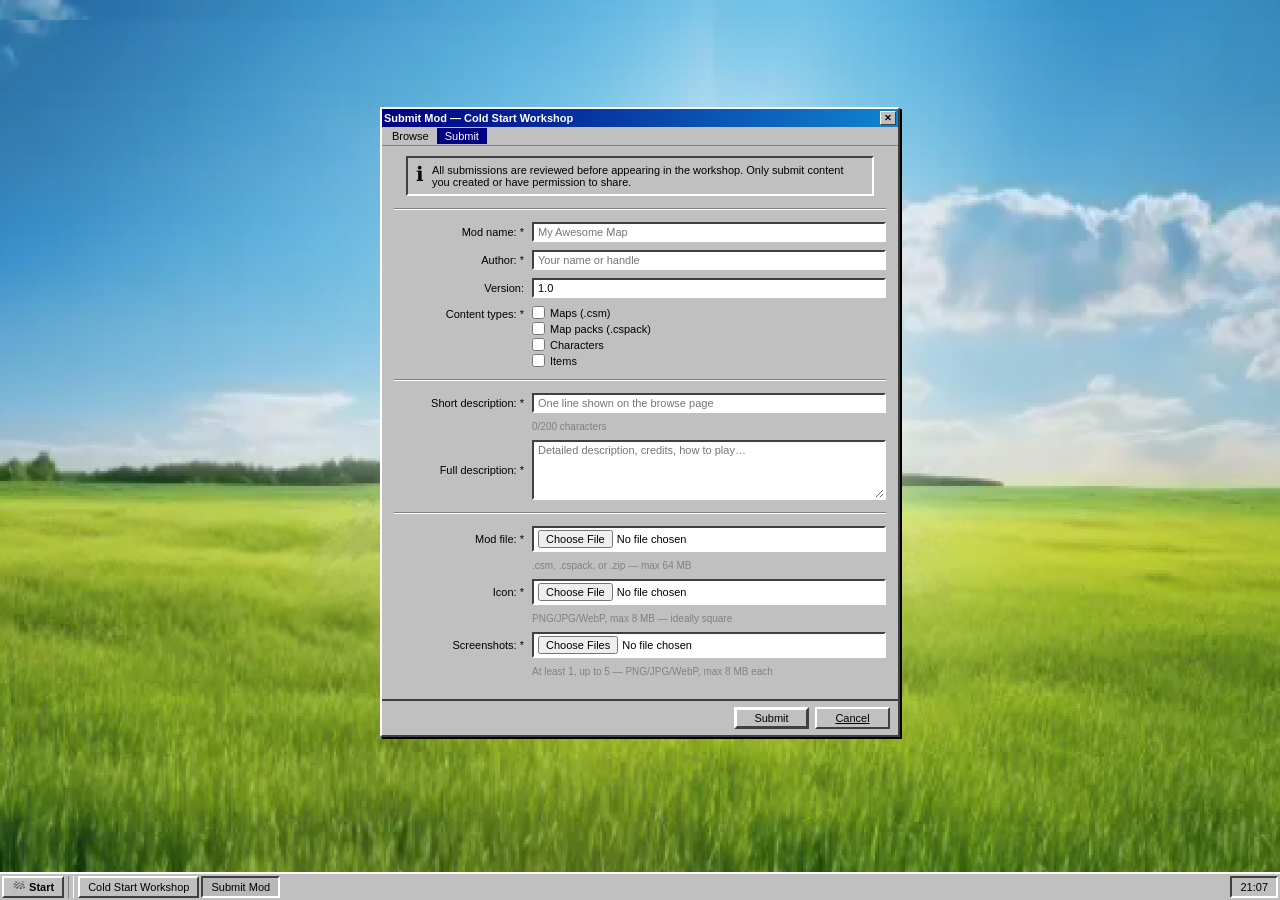
==== commit 99c4b134: "multi-type checkboxes, 64 MB hint" ====
--- a/submit.html
+++ b/submit.html
@@ -43,14 +43,14 @@
           <label for="f-ver">Version:</label>
           <input type="text" id="f-ver" name="version" maxlength="20" value="1.0">
         </div>
-        <div class="form-row">
-          <label for="f-type">Type: *</label>
-          <select id="f-type" name="mod_type">
-            <option value="map">Map (.csm)</option>
-            <option value="pack">Map pack (.cspack)</option>
-            <option value="character">Character</option>
-            <option value="item">Item</option>
-          </select>
+        <div class="form-row" style="align-items:flex-start">
+          <label style="padding-top:2px">Content types: *</label>
+          <div style="display:flex;flex-direction:column;gap:3px">
+            <label style="width:auto;text-align:left;display:flex;align-items:center;gap:5px"><input type="checkbox" name="mod_type" value="map"> Maps (.csm)</label>
+            <label style="width:auto;text-align:left;display:flex;align-items:center;gap:5px"><input type="checkbox" name="mod_type" value="pack"> Map packs (.cspack)</label>
+            <label style="width:auto;text-align:left;display:flex;align-items:center;gap:5px"><input type="checkbox" name="mod_type" value="character"> Characters</label>
+            <label style="width:auto;text-align:left;display:flex;align-items:center;gap:5px"><input type="checkbox" name="mod_type" value="item"> Items</label>
+          </div>
         </div>
 
         <hr class="form-sep">
@@ -74,7 +74,7 @@
           <label>Mod file: *</label>
           <input type="file" name="mod_file" accept=".csm,.cspack,.zip" required>
         </div>
-        <div class="char-hint">.csm, .cspack, or .zip — max 128 MB</div>
+        <div class="char-hint">.csm, .cspack, or .zip — max 64 MB</div>
 
         <div class="form-row">
           <label>Icon: *</label>
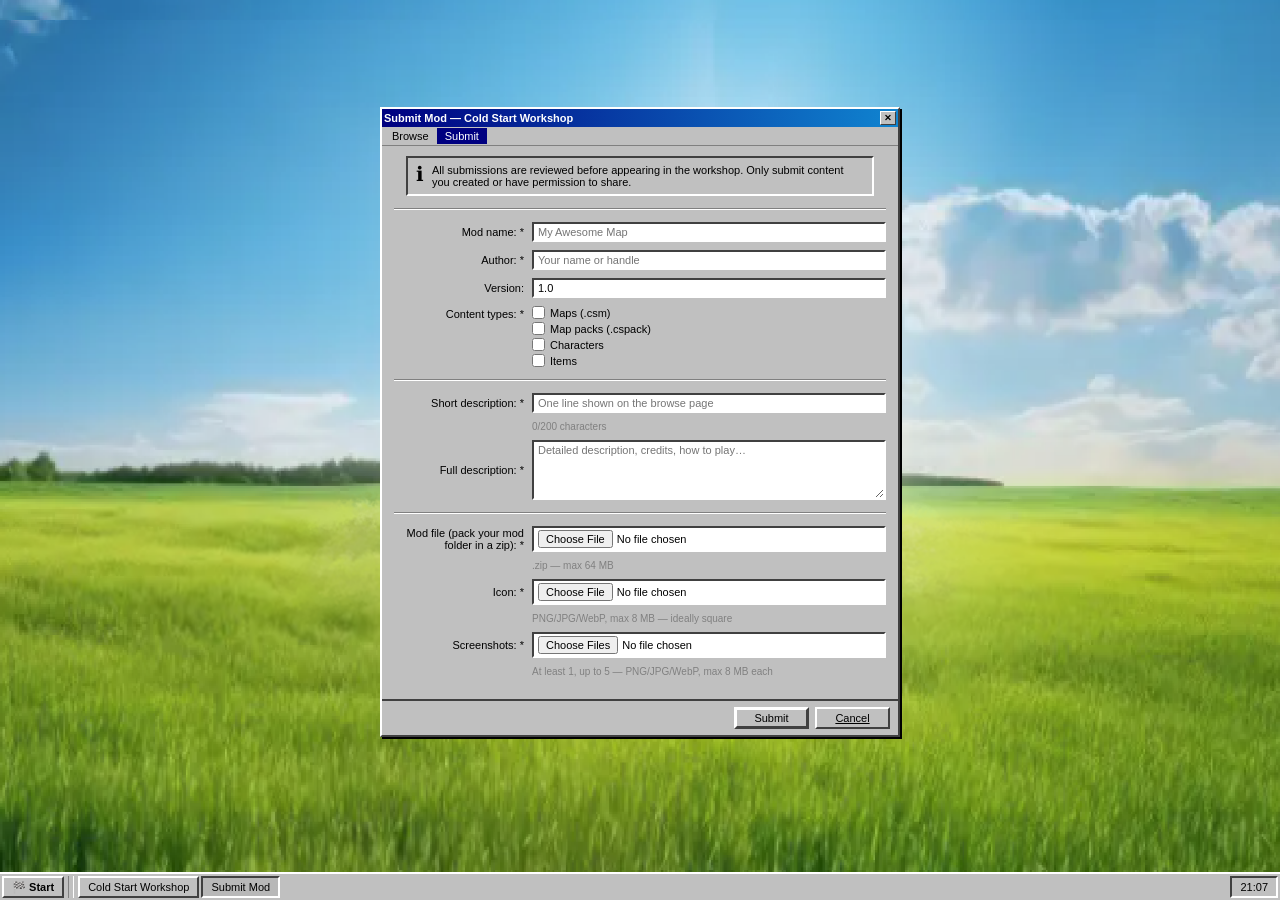
==== commit 7edcfe8b: "clarification on mod format" ====
--- a/submit.html
+++ b/submit.html
@@ -71,10 +71,10 @@
         <hr class="form-sep">
 
         <div class="form-row">
-          <label>Mod file: *</label>
-          <input type="file" name="mod_file" accept=".csm,.cspack,.zip" required>
+          <label>Mod file (pack your mod folder in a zip): *</label>
+          <input type="file" name="mod_file" accept=".zip" required>
         </div>
-        <div class="char-hint">.csm, .cspack, or .zip — max 64 MB</div>
+        <div class="char-hint">.zip — max 64 MB</div>
 
         <div class="form-row">
           <label>Icon: *</label>
@@ -94,6 +94,11 @@
         <div class="char-hint">At least 1, up to 5 — PNG/JPG/WebP, max 8 MB each</div>
         <div id="ss-prev" style="margin-left:138px;display:flex;gap:4px;flex-wrap:wrap;margin-top:4px"></div>
 
+        <div class="form-row" style="opacity: 0; position: absolute; top: 0; left: 0; height: 0; width: 0; z-index: -1;" aria-hidden="true">
+          <label for="f-website">Leave this field blank if you are human:</label>
+          <input type="text" id="f-website" name="website" tabindex="-1" autocomplete="off">
+        </div>
+        
       </div>
 
       <div id="msg" class="msg-box"></div>
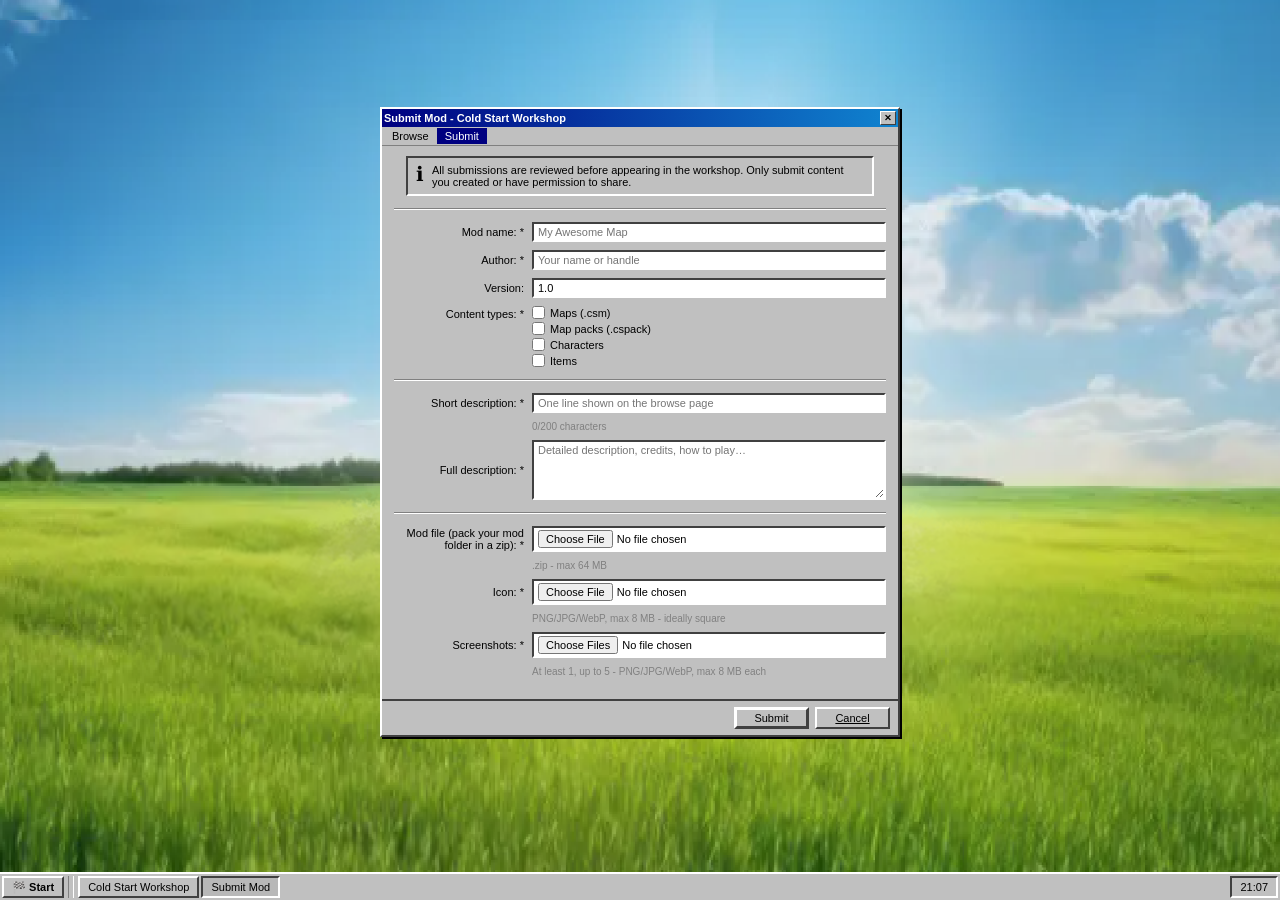
==== commit 5d159244: "-" ====
--- a/submit.html
+++ b/submit.html
@@ -3,7 +3,7 @@
 <head>
 <meta charset="utf-8">
 <meta name="viewport" content="width=device-width,initial-scale=1">
-<title>Submit a mod — Cold Start Workshop</title>
+<title>Submit a mod - Cold Start Workshop</title>
 <link rel="stylesheet" href="css/style.css">
 </head>
 <body>
@@ -11,7 +11,7 @@
 <div class="page-wrap" style="align-items:center;justify-content:center;padding-bottom:36px">
   <div class="win form-win">
     <div class="titlebar">
-      <span class="titlebar-title">Submit Mod — Cold Start Workshop</span>
+      <span class="titlebar-title">Submit Mod - Cold Start Workshop</span>
       <button class="titlebar-btn" onclick="history.back()">✕</button>
     </div>
 
@@ -74,14 +74,14 @@
           <label>Mod file (pack your mod folder in a zip): *</label>
           <input type="file" name="mod_file" accept=".zip" required>
         </div>
-        <div class="char-hint">.zip — max 64 MB</div>
+        <div class="char-hint">.zip - max 64 MB</div>
 
         <div class="form-row">
           <label>Icon: *</label>
           <input type="file" name="icon" accept="image/png,image/jpeg,image/webp" required id="icon-input"
                  onchange="previewIcon(this)">
         </div>
-        <div class="char-hint">PNG/JPG/WebP, max 8 MB — ideally square</div>
+        <div class="char-hint">PNG/JPG/WebP, max 8 MB - ideally square</div>
         <div id="icon-prev" style="margin-left:138px;display:none">
           <img id="icon-img" style="width:48px;height:48px;object-fit:cover;border:2px inset #c0c0c0">
         </div>
@@ -91,7 +91,7 @@
           <input type="file" name="screenshots" accept="image/png,image/jpeg,image/webp"
                  multiple required id="ss-input" onchange="previewSS(this)">
         </div>
-        <div class="char-hint">At least 1, up to 5 — PNG/JPG/WebP, max 8 MB each</div>
+        <div class="char-hint">At least 1, up to 5 - PNG/JPG/WebP, max 8 MB each</div>
         <div id="ss-prev" style="margin-left:138px;display:flex;gap:4px;flex-wrap:wrap;margin-top:4px"></div>
 
         <div class="form-row" style="opacity: 0; position: absolute; top: 0; left: 0; height: 0; width: 0; z-index: -1;" aria-hidden="true">
@@ -122,68 +122,5 @@
 </div>
 
 <script src="js/api.js"></script>
-<script>
-function updateCount() {
-  document.getElementById("char-count").textContent =
-    document.getElementById("f-short").value.length;
-}
-
-function previewIcon(input) {
-  if (!input.files.length) return;
-  const div = document.getElementById("icon-prev");
-  const img = document.getElementById("icon-img");
-  img.src = URL.createObjectURL(input.files[0]);
-  div.style.display = "block";
-}
-
-function previewSS(input) {
-  const prev = document.getElementById("ss-prev");
-  prev.innerHTML = "";
-  [...input.files].slice(0, 5).forEach(f => {
-    const img = document.createElement("img");
-    img.style.cssText = "height:48px;width:auto;object-fit:cover;border:2px inset #c0c0c0";
-    img.src = URL.createObjectURL(f);
-    prev.appendChild(img);
-  });
-}
-
-document.getElementById("form").addEventListener("submit", async e => {
-  e.preventDefault();
-  const btn = document.getElementById("submit-btn");
-  const msg = document.getElementById("msg");
-  btn.disabled = true; btn.textContent = "Submitting…";
-  msg.className = "msg-box"; msg.style.display = "none";
-
-  try {
-    const fd = new FormData(e.target);
-    const ssInput = document.getElementById("ss-input");
-    fd.delete("screenshots");
-    [...ssInput.files].slice(0, 5).forEach(f => fd.append("screenshots", f));
-
-    const result = await submitMod(fd);
-    msg.className = "msg-box ok";
-    msg.textContent = "✓ Submitted! Your mod ID: " + result.id + ". It will appear after review.";
-    msg.style.display = "block";
-    e.target.reset();
-    document.getElementById("ss-prev").innerHTML = "";
-    document.getElementById("icon-prev").style.display = "none";
-    document.getElementById("char-count").textContent = "0";
-  } catch(err) {
-    msg.className = "msg-box err";
-    msg.textContent = "✗ " + err.message;
-    msg.style.display = "block";
-  } finally {
-    btn.disabled = false;
-    btn.textContent = "Submit";
-  }
-});
-
-function tick() {
-  const d = new Date();
-  document.getElementById("clock").textContent =
-    d.getHours().toString().padStart(2,"0") + ":" + d.getMinutes().toString().padStart(2,"0");
-}
-tick(); setInterval(tick, 10000);
-</script>
 </body>
 </html>
